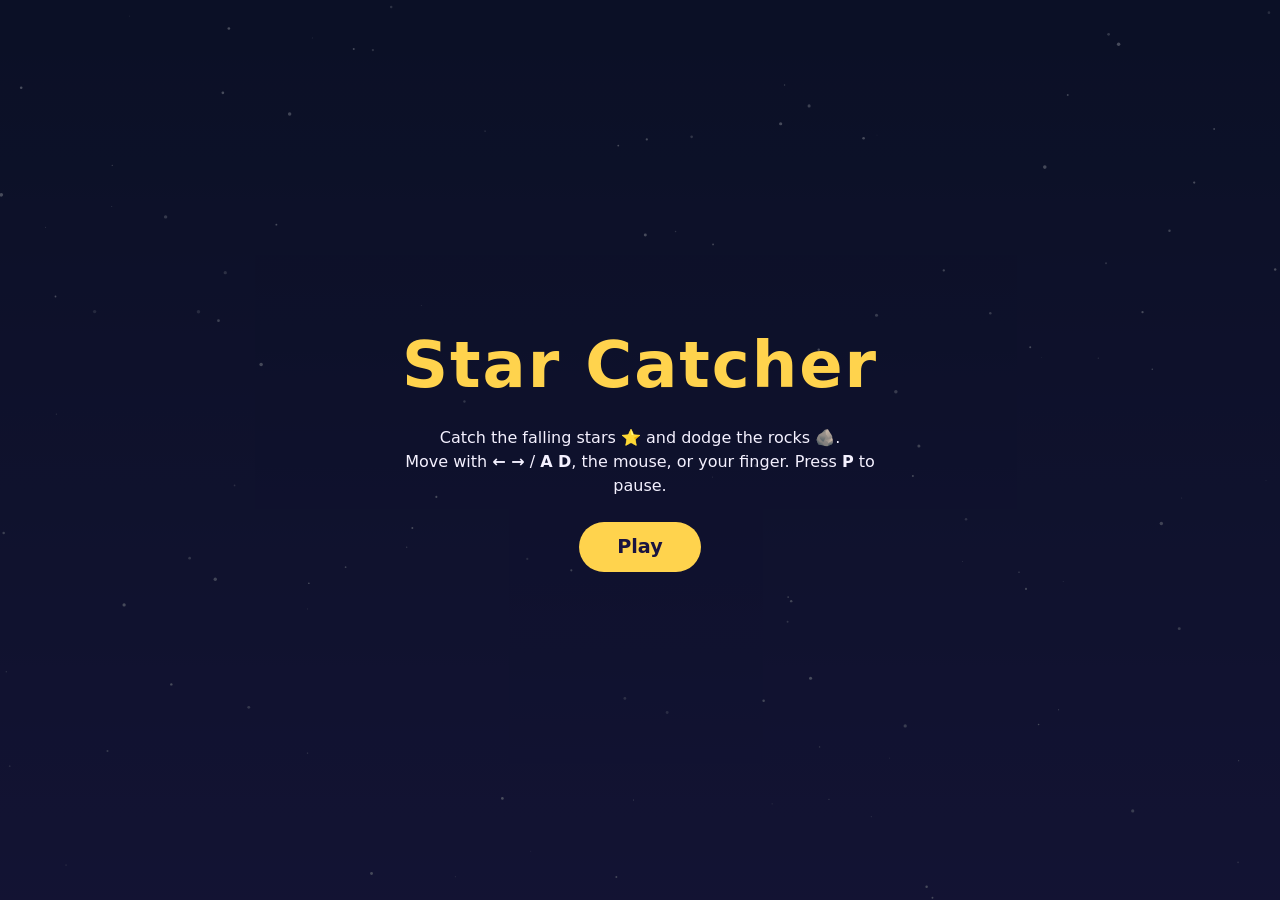
==== star-catcher.html @ b90e6936 "Add Rail Rush, a 3D endless runner with avatar customizer Three-lane runner built with three.js: jum" ====
<!doctype html>
<html lang="en">
<head>
<meta charset="utf-8">
<meta name="viewport" content="width=device-width, initial-scale=1, user-scalable=no">
<title>Star Catcher</title>
<style>
  :root { --bg: #0b1026; --fg: #f4f1ff; --accent: #ffd34d; }
  * { box-sizing: border-box; }
  html, body { margin: 0; height: 100%; background: var(--bg); color: var(--fg);
    font-family: system-ui, -apple-system, "Segoe UI", sans-serif; overflow: hidden; touch-action: none; }
  canvas { display: block; width: 100vw; height: 100vh; }
  #overlay { position: fixed; inset: 0; display: flex; flex-direction: column; align-items: center;
    justify-content: center; text-align: center; padding: 16px; background: rgba(11,16,38,.75); }
  #overlay.hidden { display: none; }
  h1 { font-size: clamp(2rem, 8vw, 4rem); margin: 0 0 .3em; color: var(--accent); letter-spacing: .03em; }
  p { margin: .3em 0; max-width: 32em; line-height: 1.5; }
  button { margin-top: 1em; font: inherit; font-size: 1.2rem; padding: .7em 2em; border: 0; border-radius: 999px;
    background: var(--accent); color: #1a1440; font-weight: 700; cursor: pointer; }
  button:hover { filter: brightness(1.1); }
</style>
</head>
<body>
<canvas id="game"></canvas>
<div id="overlay">
  <h1>Star Catcher</h1>
  <p id="message">Catch the falling stars ⭐ and dodge the rocks 🪨.<br>
    Move with <b>← →</b> / <b>A D</b>, the mouse, or your finger. Press <b>P</b> to pause.</p>
  <button id="start">Play</button>
</div>
<script>
const canvas = document.getElementById('game');
const ctx = canvas.getContext('2d');
const overlay = document.getElementById('overlay');
const message = document.getElementById('message');
const startBtn = document.getElementById('start');

let W, H, dpr;
function resize() {
  dpr = window.devicePixelRatio || 1;
  W = window.innerWidth; H = window.innerHeight;
  canvas.width = W * dpr; canvas.height = H * dpr;
  ctx.setTransform(dpr, 0, 0, dpr, 0, 0);
}
window.addEventListener('resize', resize);
resize();

// Background twinkles
const twinkles = Array.from({ length: 120 }, () => ({
  x: Math.random(), y: Math.random(), r: Math.random() * 1.5 + 0.3, p: Math.random() * Math.PI * 2,
}));

function loadBest() { try { return +localStorage.getItem('starCatcherBest') || 0; } catch { return 0; } }
function saveBest(v) { try { localStorage.setItem('starCatcherBest', v); } catch {} }

let state = 'menu'; // menu | playing | paused | over
let player, items, particles, score, lives, level, spawnTimer, best = loadBest();
const keys = {};
let pointerX = null;

function reset() {
  player = { x: W / 2, y: H - 70, w: 90, h: 22, speed: 520 };
  items = []; particles = [];
  score = 0; lives = 3; level = 1; spawnTimer = 0;
}

function spawn() {
  const rockChance = Math.min(0.15 + level * 0.04, 0.45);
  const roll = Math.random();
  let type = 'star';
  if (roll < rockChance) type = 'rock';
  else if (roll > 0.97) type = 'heart';
  const r = type === 'rock' ? 18 + Math.random() * 10 : 16;
  items.push({
    type, r, x: r + Math.random() * (W - 2 * r), y: -r,
    vy: 140 + level * 25 + Math.random() * 60, spin: Math.random() * Math.PI * 2,
  });
}

function burst(x, y, color, n = 14) {
  for (let i = 0; i < n; i++) {
    const a = Math.random() * Math.PI * 2, s = 60 + Math.random() * 180;
    particles.push({ x, y, vx: Math.cos(a) * s, vy: Math.sin(a) * s, life: 0.6, color });
  }
}

function update(dt) {
  // Movement
  let dir = (keys.ArrowRight || keys.d ? 1 : 0) - (keys.ArrowLeft || keys.a ? 1 : 0);
  if (dir) { player.x += dir * player.speed * dt; pointerX = null; }
  else if (pointerX !== null) {
    const diff = pointerX - player.x;
    player.x += Math.sign(diff) * Math.min(Math.abs(diff), player.speed * 1.6 * dt);
  }
  player.x = Math.max(player.w / 2, Math.min(W - player.w / 2, player.x));
  player.y = H - 70;

  // Spawning
  spawnTimer -= dt;
  if (spawnTimer <= 0) { spawn(); spawnTimer = Math.max(0.25, 0.9 - level * 0.06); }

  // Items
  for (const it of items) {
    it.y += it.vy * dt; it.spin += dt * 2;
    const caught = it.y + it.r > player.y - player.h / 2 && it.y - it.r < player.y + player.h / 2 &&
                   Math.abs(it.x - player.x) < player.w / 2 + it.r * 0.6;
    if (caught) {
      it.dead = true;
      if (it.type === 'star') { score += 10; burst(it.x, it.y, '#ffd34d'); }
      else if (it.type === 'heart') { lives = Math.min(lives + 1, 5); burst(it.x, it.y, '#ff6b9a'); }
      else { lives--; burst(it.x, it.y, '#a08c7a', 24); shake = 0.3; }
    } else if (it.y - it.r > H) {
      it.dead = true;
    }
  }
  items = items.filter(it => !it.dead);

  for (const p of particles) { p.x += p.vx * dt; p.y += p.vy * dt; p.vy += 300 * dt; p.life -= dt; }
  particles = particles.filter(p => p.life > 0);

  level = 1 + Math.floor(score / 100);
  if (lives <= 0) gameOver();
}

let shake = 0;
function drawStar(x, y, r, rot, color) {
  ctx.save(); ctx.translate(x, y); ctx.rotate(rot); ctx.beginPath();
  for (let i = 0; i < 10; i++) {
    const rad = i % 2 ? r * 0.45 : r, a = (i * Math.PI) / 5 - Math.PI / 2;
    ctx.lineTo(Math.cos(a) * rad, Math.sin(a) * rad);
  }
  ctx.closePath(); ctx.fillStyle = color; ctx.shadowColor = color; ctx.shadowBlur = 15; ctx.fill();
  ctx.restore();
}
function drawHeart(x, y, r) {
  ctx.save(); ctx.translate(x, y); ctx.scale(r / 16, r / 16); ctx.beginPath();
  ctx.moveTo(0, 6); ctx.bezierCurveTo(-16, -6, -8, -18, 0, -8); ctx.bezierCurveTo(8, -18, 16, -6, 0, 6);
  ctx.fillStyle = '#ff6b9a'; ctx.shadowColor = '#ff6b9a'; ctx.shadowBlur = 12; ctx.fill(); ctx.restore();
}
function drawRock(it) {
  ctx.save(); ctx.translate(it.x, it.y); ctx.rotate(it.spin); ctx.beginPath();
  for (let i = 0; i < 8; i++) {
    const a = (i / 8) * Math.PI * 2, rad = it.r * (0.8 + ((i * 37) % 5) / 20);
    ctx.lineTo(Math.cos(a) * rad, Math.sin(a) * rad);
  }
  ctx.closePath(); ctx.fillStyle = '#7d6b5d'; ctx.fill();
  ctx.strokeStyle = '#4e4238'; ctx.lineWidth = 3; ctx.stroke(); ctx.restore();
}

function draw(t) {
  ctx.save();
  if (shake > 0) ctx.translate((Math.random() - 0.5) * 12 * shake, (Math.random() - 0.5) * 12 * shake);

  const g = ctx.createLinearGradient(0, 0, 0, H);
  g.addColorStop(0, '#0b1026'); g.addColorStop(1, '#2a1b5c');
  ctx.fillStyle = g; ctx.fillRect(-20, -20, W + 40, H + 40);

  for (const s of twinkles) {
    ctx.globalAlpha = 0.4 + 0.6 * Math.abs(Math.sin(t / 900 + s.p));
    ctx.fillStyle = '#fff'; ctx.beginPath(); ctx.arc(s.x * W, s.y * H, s.r, 0, Math.PI * 2); ctx.fill();
  }
  ctx.globalAlpha = 1;

  if (player) {
    for (const it of items) {
      if (it.type === 'star') drawStar(it.x, it.y, it.r, it.spin, '#ffd34d');
      else if (it.type === 'heart') drawHeart(it.x, it.y, it.r);
      else drawRock(it);
    }
    for (const p of particles) {
      ctx.globalAlpha = Math.max(p.life / 0.6, 0); ctx.fillStyle = p.color;
      ctx.fillRect(p.x - 2, p.y - 2, 4, 4);
    }
    ctx.globalAlpha = 1;

    // Player basket
    const { x, y, w, h } = player;
    ctx.fillStyle = '#7ce0ff'; ctx.shadowColor = '#7ce0ff'; ctx.shadowBlur = 20;
    ctx.beginPath(); ctx.roundRect(x - w / 2, y - h / 2, w, h, 10); ctx.fill();
    ctx.shadowBlur = 0;

    // HUD
    ctx.fillStyle = '#f4f1ff'; ctx.font = 'bold 22px system-ui, sans-serif'; ctx.textBaseline = 'top';
    ctx.textAlign = 'left'; ctx.fillText(`Score ${score}`, 16, 16);
    ctx.font = '16px system-ui, sans-serif'; ctx.fillText(`Level ${level}   Best ${best}`, 16, 44);
    ctx.textAlign = 'right'; ctx.font = '22px system-ui, sans-serif';
    ctx.fillText('❤️'.repeat(Math.max(lives, 0)), W - 16, 16);
  }
  ctx.restore();
}

function showOverlay(title, html, button) {
  overlay.querySelector('h1').textContent = title;
  message.innerHTML = html; startBtn.textContent = button;
  overlay.classList.remove('hidden');
}

function start() {
  reset(); state = 'playing'; overlay.classList.add('hidden'); last = performance.now();
}
function gameOver() {
  state = 'over';
  const newBest = score > best;
  if (newBest) { best = score; saveBest(best); }
  showOverlay('Game Over', `You scored <b>${score}</b>${newBest ? ' — a new best! 🎉' : `<br>Best: ${best}`}`, 'Play again');
}
function togglePause() {
  if (state === 'playing') { state = 'paused'; showOverlay('Paused', 'Take a breather.', 'Resume'); }
  else if (state === 'paused') { state = 'playing'; overlay.classList.add('hidden'); last = performance.now(); }
}

startBtn.addEventListener('click', () => (state === 'paused' ? togglePause() : start()));
window.addEventListener('keydown', e => {
  keys[e.key.length === 1 ? e.key.toLowerCase() : e.key] = true;
  if (e.key === 'p' || e.key === 'P' || e.key === 'Escape') togglePause();
  if ((e.key === 'Enter' || e.key === ' ') && (state === 'menu' || state === 'over')) start();
});
window.addEventListener('keyup', e => { keys[e.key.length === 1 ? e.key.toLowerCase() : e.key] = false; });
canvas.addEventListener('pointermove', e => { pointerX = e.clientX; });
canvas.addEventListener('pointerdown', e => { pointerX = e.clientX; });

let last = performance.now();
function loop(t) {
  const dt = Math.min((t - last) / 1000, 0.05); last = t;
  if (state === 'playing') update(dt);
  if (shake > 0) shake -= dt;
  draw(t);
  requestAnimationFrame(loop);
}
requestAnimationFrame(loop);
</script>
</body>
</html>
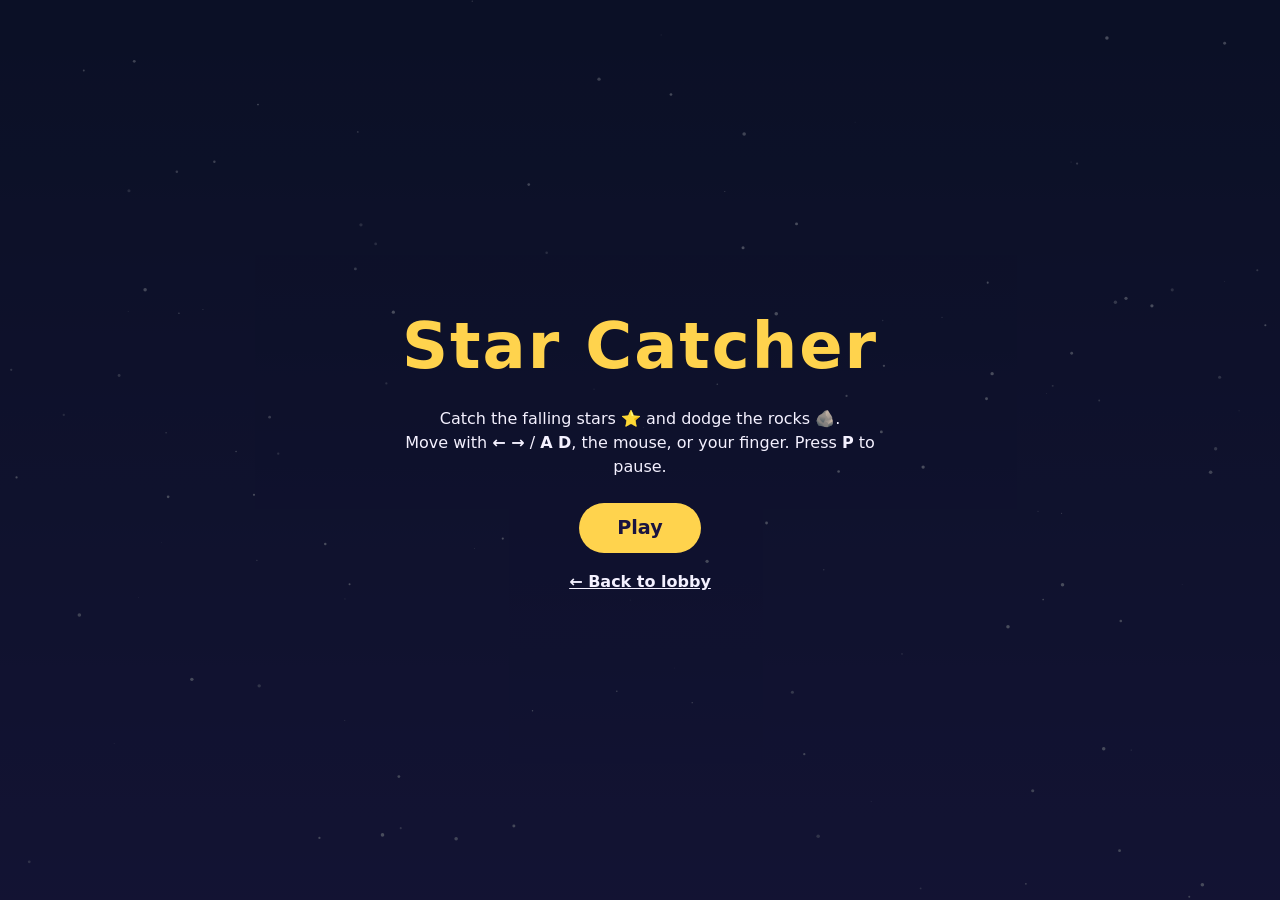
==== commit 5b05d0d3: "Add a game lobby that links to Rail Rush and Star Catcher index.html is now the lobby: game cards wi" ====
--- a/star-catcher.html
+++ b/star-catcher.html
@@ -18,6 +18,7 @@
   button { margin-top: 1em; font: inherit; font-size: 1.2rem; padding: .7em 2em; border: 0; border-radius: 999px;
     background: var(--accent); color: #1a1440; font-weight: 700; cursor: pointer; }
   button:hover { filter: brightness(1.1); }
+  #lobby { margin-top: 1.2em; color: var(--fg); font-weight: 600; }
 </style>
 </head>
 <body>
@@ -27,6 +28,7 @@
   <p id="message">Catch the falling stars ⭐ and dodge the rocks 🪨.<br>
     Move with <b>← →</b> / <b>A D</b>, the mouse, or your finger. Press <b>P</b> to pause.</p>
   <button id="start">Play</button>
+  <a id="lobby" href="index.html">← Back to lobby</a>
 </div>
 <script>
 const canvas = document.getElementById('game');
